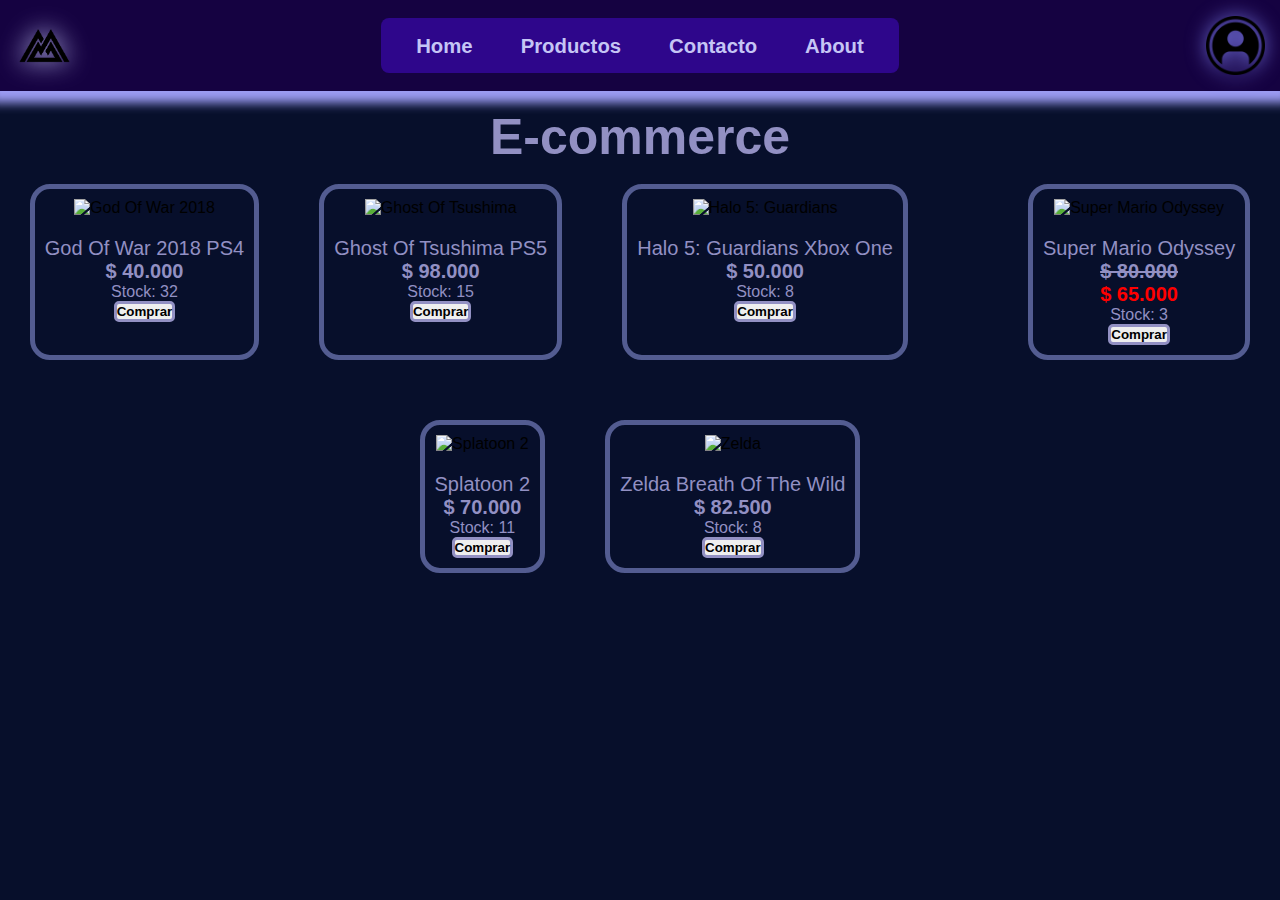
==== index.html @ eea20301 "bases del proyecto" ====
<!DOCTYPE html>
<html lang="en">
<head>
    <meta charset="UTF-8">
    <meta name="viewport" content="width=device-width, initial-scale=1.0">
    <title>Tecnoweb</title>
    <link href="demo.css" rel="stylesheet">
</head>
<body>
    <header class="header">
        <div class="container_logo">
            <img id="logo" src="logo.png" alt="logo">
        </div>
        <input type="checkbox" id="nav-toggle">
        <label for="nav-toggle" class="nav-toggle-label">
            <span></span>
            <span></span>
            <span></span>
        </label>
        <nav class="header-nav">
            <ul class="header-ul">
                <li class="list-item"><a class="link" href="#">Home</a></li>
                <li class="list-item"><a class="link" href="#">Productos</a></li>
                <li class="list-item"><a class="link" href="#">Contacto</a></li>
                <li class="list-item"><a class="link" href="#">About</a></li>
            </ul>
        </nav>
        <div class="container-account">
            <a class="login" href="demoinses.html"><img id="img-sesion" src="acceso.png" alt="account"></a>
        </div>
    </header>
    <br>
    <br>
    <br>
    <br>
    <br>
    <br>
    <h1 id="title">E-commerce</h1>
    <br>
    <div class="container">

        <div class="prod-gow">
            <img id="img-gow" src="https://uvejuegos.com/img/caratulas/54416/portada21146.jpeg" alt="God Of War 2018">
            <div class="textos">
                <p style="text-align: center; font-size: 20px;">God Of War 2018 PS4</p>
                <p style="text-align: center;font-weight: bold;font-size: 20px;">$ 40.000</p>
                <p style="text-align: center;">Stock: 32</p>
                    <a href="">
                    <button class="buttons" >Comprar</button> 
                    </a>    
            </div>
                
        </div>

        <div class="prod-got">
            <img id="img-got" src="https://www.gamers-shop.dk/images/game_img/Ghost_of_Tsushima_ps5_dc.jpg" alt="Ghost Of Tsushima">
            <div class="textos">
                <p style="text-align: center; font-size: 20px;">Ghost Of Tsushima PS5</p>
                <p style="text-align: center;font-weight: bold;font-size: 20px;">$ 98.000</p>
                <p style="text-align: center;">Stock: 15</p>
                    <a href="">
                    <button class="buttons" >Comprar</button> 
                    </a>  
            </div>
                
        </div>

        <div class="prod-halo">
            <img id="img-halo" src="https://i0.wp.com/www.pcmrace.com/wp-content/uploads/2018/09/aFF50Pj.jpg?ssl=1" alt="Halo 5: Guardians">
            <div class="textos">
                <p style="text-align: center; font-size: 20px;">Halo 5: Guardians Xbox One</p>
                <p style="text-align: center;font-weight: bold;font-size: 20px;">$ 50.000</p>
                <p style="text-align: center;">Stock: 8</p>
                    <a href="">
                    <button class="buttons" >Comprar</button> 
                    </a>  
            </div>
    
        </div>
<br>
        <div class="prod-mario">
            <img id="img-mario" src="https://i.pinimg.com/736x/c2/10/ae/c210ae920cc7061409748717ab7c5f0e.jpg" alt="Super Mario Odyssey">
            <div class="textos">
                <p style="text-align: center; font-size: 20px;">Super Mario Odyssey</p>
                <p style="text-align: center;font-weight: bold;font-size: 20px;"><s>$ 80.000</s></p>
                <p style="text-align: center;font-weight: bold;font-size: 20px;color:red ">$ 65.000</p>
                <p style="text-align: center;">Stock: 3</p>
                    <a href="">
                    <button class="buttons" >Comprar</button> 
                    </a>  
            </div>
                
        </div>

        <div class="prod-splatoon">
            <img id="img-splatoon" src="https://uvejuegos.com/img/caratulas/58429/splatoon-2-eur.jpg" alt="Splatoon 2">
            <div class="textos">
                <p style="text-align: center; font-size: 20px;">Splatoon 2</p>
                <p style="text-align: center;font-weight: bold;font-size: 20px;">$ 70.000</p>
                <p style="text-align: center;">Stock: 11</p>
                    <a href="">
                    <button class="buttons" >Comprar</button> 
                    </a>  
            </div>
    
        </div>

        <div class="prod-zelda">
            <img id="img-zelda" src="https://juegosdigitalesguatemala.com/files/images/productos/1644881648-1637878298-the-legend-of-zelda-breath-of-the-wild.jpg" alt="Zelda">
            <div class="textos">
                <p style="text-align: center; font-size: 20px;">Zelda Breath Of The Wild</p>
                <p style="text-align: center;font-weight: bold;font-size: 20px;">$ 82.500</p>
                <p style="text-align: center;">Stock: 8</p>
                    <a href="">
                    <button class="buttons" >Comprar</button> 
                    </a>  
            </div>
    
        </div>
    </div>
</body>
</html>
---- demo.css ----
* {
  margin: 0;
  padding: 0;
  box-sizing: border-box;
  font-family: sans-serif;
}

.container_logo {
  background-color: #150241;
  display: flex;
  justify-content: center;
  align-items: center;
}

#logo {
  width: 3.7rem;
  filter: drop-shadow(0px 0px 13px #c5c5f5);
}

.nav-toggle-label {
  display: flex;
  flex-direction: column;
  justify-content: center;
}

.nav-toggle-label>span {
  width: 3rem;
  margin: 3px;
  border: 4.3px solid #cfc7ff;
  box-shadow: 0px 0px 5px 0.5px #c5c5f5;
  border-radius: 20px;
}

.header {
  position: fixed;
  top: 0;
  left: 0;
  width: 100%;
  padding: 1rem 0.95rem;
  display: flex;
  justify-content: space-between;
  align-items: center;
  background-color: #150241;
  box-shadow: 0px 2px 10px 10px #9c9cf3;
}

#nav-toggle,
.container-account {
  display: none;
}

#nav-toggle:checked~.header-nav {
  display: flex;
}

.header-nav {
  display: none;
  position: absolute;
  top: 4.6rem;
  right: 0;
  z-index: 10;
  background-color: #2e068b;
  width: 10rem;
  border-radius: 0.5rem;
}

.header-ul {
  list-style: none;
  padding: 0.7rem 1.5rem;
  width: 100%;
}

.link {
  text-decoration: none;
  color: #c5c5f5;
  font-weight: 700;
  line-height: 2rem;
}

.link:hover {
  text-decoration: underline;
  text-shadow: 0px 0px 7px #b5b5f8;
}

.login {
  text-decoration: none;
  display: flex;
  justify-content: center;
  align-items: center;
}


@media(min-width:768px) {
  .nav-toggle-label {
      display: none;
  }

  .header-nav {
      position: static;
      left: 0;
      top: 0;
      display: flex;
      width: auto;
  }

  .header-ul {
      display: flex;
      flex-direction: row;
      padding: 0.7rem;
  }

  .list-item {
      margin: 0 1.5rem;
      font-size: 1.27rem;
  }

  .container-account {
      display: flex;
  }

  #img-sesion {
      width: 3.7rem;
      filter: drop-shadow(0px 0px 10px #7e7eee);
  }
}



#title{
    text-align: center;
    font-size: 50px;
    color: #9290c3;
    
  }
  
  body{
    background-color: #070f2b;
  }
  
  
  .container{
    display: flex;
    justify-content: center;
    flex-wrap: wrap;
    gap: 60px;
    text-align: center;
  
  }
  
  .prod-gow{
    border: solid 5px;
    border-radius: 20px;
    border-color:   #535C91;
  
  }
  
  .prod-got{
    border: solid 5px;
    border-radius: 20px;
    border-color:   #535C91;
  
  }
  
  .prod-halo{
    border: solid 5px;
    border-radius: 20px;
    border-color:   #535C91;
  
  }
  
  .prod-mario{
    border: solid 5px;
    border-radius: 20px;
    border-color:   #535C91;
  
  }
  
  .prod-splatoon{
    border: solid 5px;
    border-radius: 20px;
    border-color:   #535C91;
  
  }
  
  .prod-zelda{
    border: solid 5px;
    border-radius: 20px;
    border-color:   #535C91;
  
  }
  
  #img-gow{
  height: 290px;
  width: 230px;
  padding: 10px;
  
  }
  
  #img-got{
    height: 290px;
    width: 230px;
    padding: 10px 
  }
  
  #img-halo{
    height: 290px;
    width: 230px;
    padding: 10px 
  }
  
  #img-mario{
    height: 290px;
    width: 200px;
    padding: 10px 
  }
  
  #img-splatoon{
    height: 290px;
    width: 200px;
    padding: 10px 
  }
  
  #img-zelda{
    height: 290px;
    width: 220px;
    padding: 10px 
  }
  
  .textos{
    color: #9290c3;
    padding:10px ;
  }
  
  .buttons{
    border: 3px solid #9290c3;
    border-radius: 5px;
    font-weight: bold; 
  }

/*Pseudo clases*/
.prod-got:hover,
.prod-gow:hover,
.prod-halo:hover,
.prod-mario:hover,
.prod-splatoon:hover,
.prod-zelda:hover{
  background-color: #1b1a55;
  transform: scale(1.1);
}
.buttons:active{
  background-color: #070f2b;
  color: white;
  border-color:#439093;
  transform: scale(1.12)
}
#img-sesion:active{
  filter: drop-shadow(0px 0px 10px white)
}
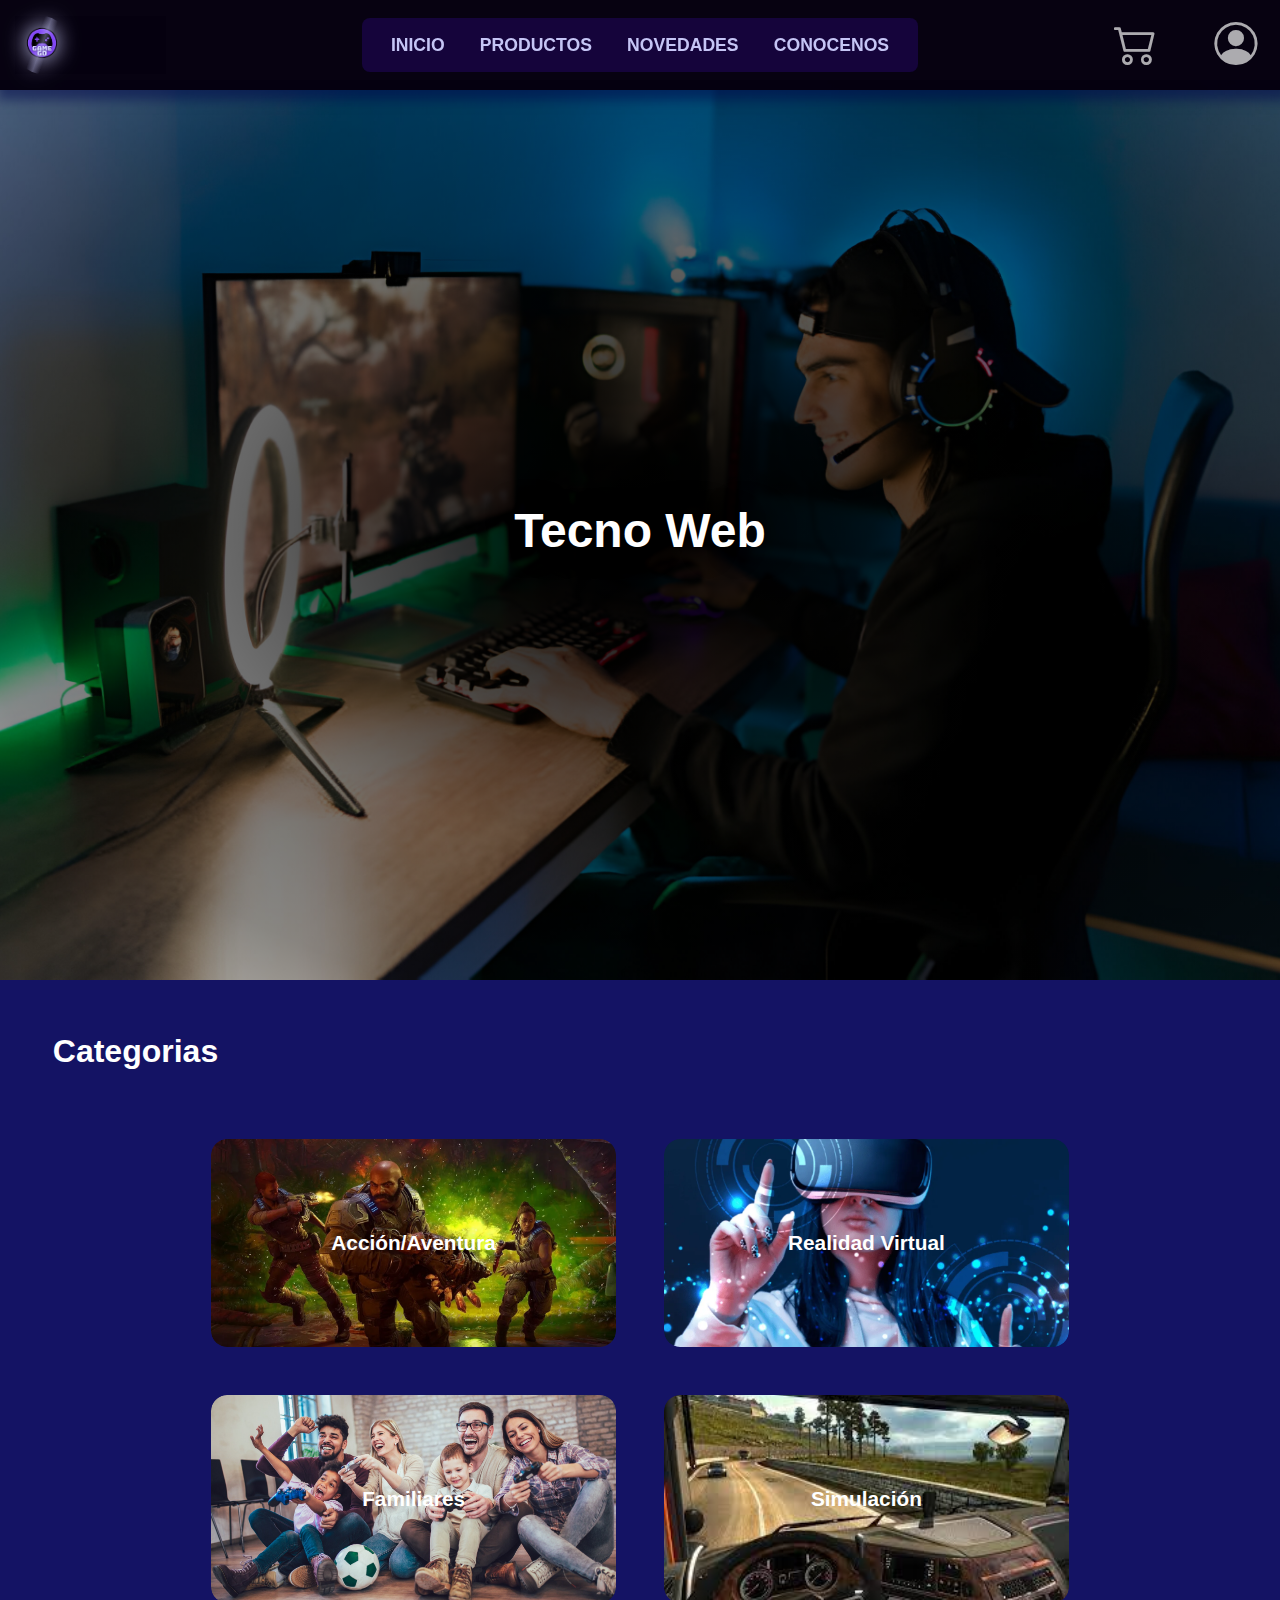
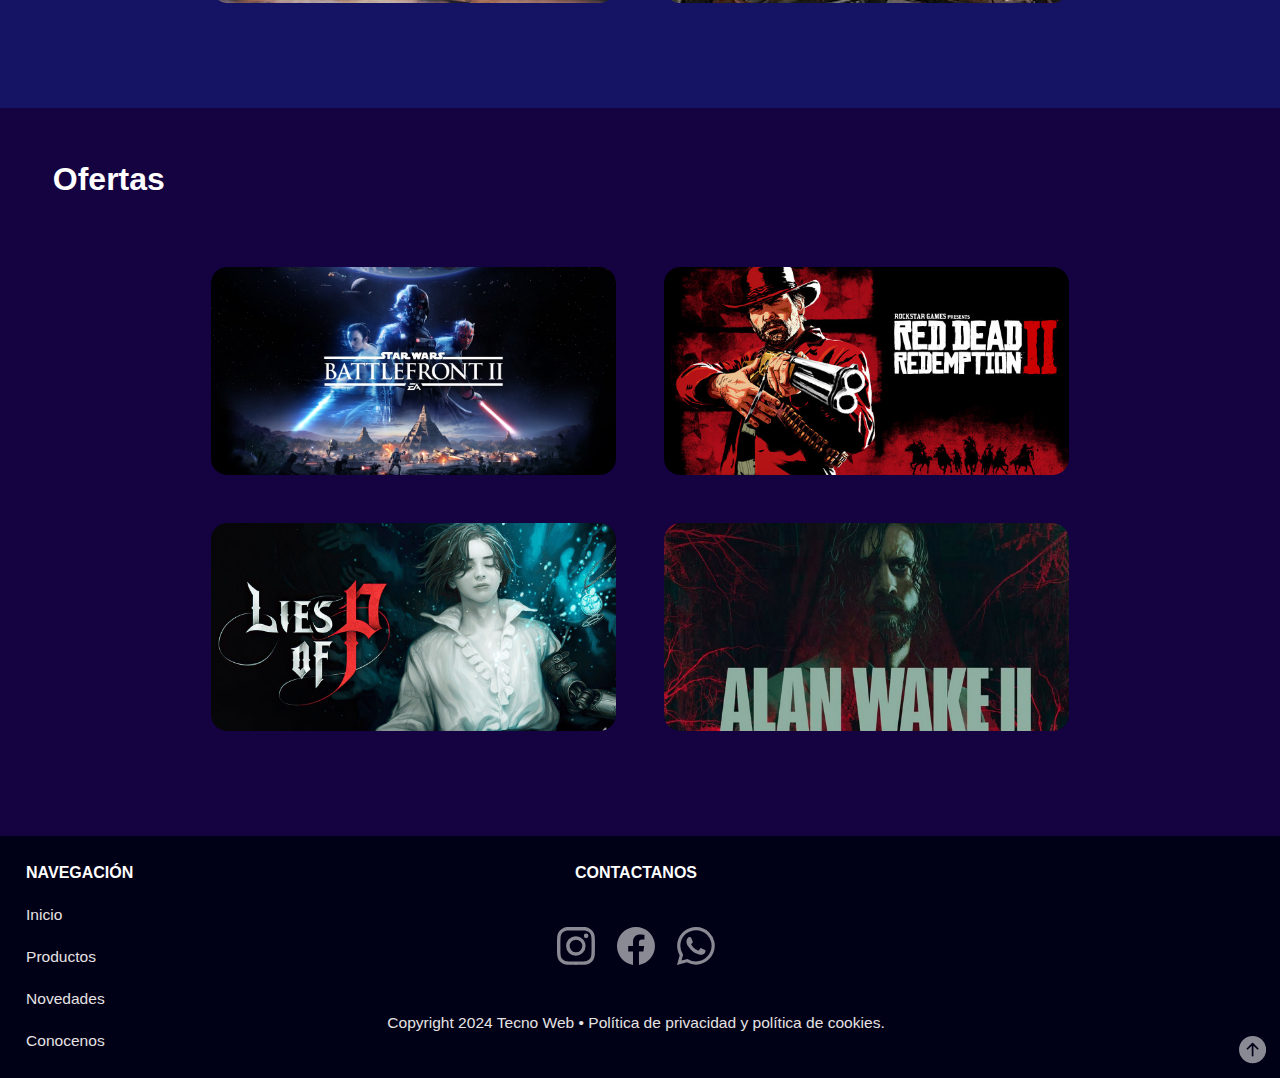
==== commit 18188277: "Nav modificada - Footer - Y Home" ====
--- a/index.html
+++ b/index.html
@@ -1,122 +1,125 @@
 <!DOCTYPE html>
-<html lang="en">
-<head>
-    <meta charset="UTF-8">
-    <meta name="viewport" content="width=device-width, initial-scale=1.0">
-    <title>Tecnoweb</title>
-    <link href="demo.css" rel="stylesheet">
-</head>
-<body>
-    <header class="header">
-        <div class="container_logo">
-            <img id="logo" src="logo.png" alt="logo">
-        </div>
-        <input type="checkbox" id="nav-toggle">
-        <label for="nav-toggle" class="nav-toggle-label">
-            <span></span>
-            <span></span>
-            <span></span>
-        </label>
-        <nav class="header-nav">
-            <ul class="header-ul">
-                <li class="list-item"><a class="link" href="#">Home</a></li>
-                <li class="list-item"><a class="link" href="#">Productos</a></li>
-                <li class="list-item"><a class="link" href="#">Contacto</a></li>
-                <li class="list-item"><a class="link" href="#">About</a></li>
-            </ul>
-        </nav>
-        <div class="container-account">
-            <a class="login" href="demoinses.html"><img id="img-sesion" src="acceso.png" alt="account"></a>
-        </div>
-    </header>
-    <br>
-    <br>
-    <br>
-    <br>
-    <br>
-    <br>
-    <h1 id="title">E-commerce</h1>
-    <br>
-    <div class="container">
-
-        <div class="prod-gow">
-            <img id="img-gow" src="https://uvejuegos.com/img/caratulas/54416/portada21146.jpeg" alt="God Of War 2018">
-            <div class="textos">
-                <p style="text-align: center; font-size: 20px;">God Of War 2018 PS4</p>
-                <p style="text-align: center;font-weight: bold;font-size: 20px;">$ 40.000</p>
-                <p style="text-align: center;">Stock: 32</p>
-                    <a href="">
-                    <button class="buttons" >Comprar</button> 
-                    </a>    
+<html lang="es">
+    <head>
+        <meta charset="UTF-8">
+        <meta name="viewport" content="width=device-width, initial-scale=1.0">
+        <title>TecnoWeb</title>
+        <link rel="shortcut icon" href="./Imagenes/logoweb.png" type="image/x-icon">
+        <link rel="stylesheet" href="index.css">
+        <link rel="stylesheet" href="https://cdn.jsdelivr.net/npm/bootstrap-icons@1.11.3/font/bootstrap-icons.min.css">
+    </head>
+    <body id="init">
+        <header class="header">
+            <div class="container_logo">
+                <a href="index.html"><img id="logo" src="./Imagenes/logoweb.png" alt="logo"></a>
             </div>
-                
-        </div>
-
-        <div class="prod-got">
-            <img id="img-got" src="https://www.gamers-shop.dk/images/game_img/Ghost_of_Tsushima_ps5_dc.jpg" alt="Ghost Of Tsushima">
-            <div class="textos">
-                <p style="text-align: center; font-size: 20px;">Ghost Of Tsushima PS5</p>
-                <p style="text-align: center;font-weight: bold;font-size: 20px;">$ 98.000</p>
-                <p style="text-align: center;">Stock: 15</p>
-                    <a href="">
-                    <button class="buttons" >Comprar</button> 
-                    </a>  
+            <input type="checkbox" id="nav-toggle" title="opciones">
+            <label for="nav-toggle" class="nav-toggle-label">
+                <span></span>
+                <span></span>
+                <span></span>
+            </label>
+            <nav class="header-nav">
+                <ul class="header-ul">
+                    <li class="list-item"><a class="link" href="index.html">INICIO</a></li>
+                    <li class="list-item"><a class="link" href="productos.html">PRODUCTOS</a></li>
+                    <li class="list-item"><a class="link" href="#">NOVEDADES</a></li>
+                    <li class="list-item"><a class="link" href="conocenos.html">CONOCENOS</a></li>
+                </ul>
+            </nav>
+            <div class="container-account">
+                <a class="cart-nav" href="carrito.html"><i class="bi bi-cart2" id="cart"></i></a>
+                <a class="login" href="demoinses.html"><i class="bi bi-person-circle" id="sesion"></i></a>
             </div>
-                
-        </div>
-
-        <div class="prod-halo">
-            <img id="img-halo" src="https://i0.wp.com/www.pcmrace.com/wp-content/uploads/2018/09/aFF50Pj.jpg?ssl=1" alt="Halo 5: Guardians">
-            <div class="textos">
-                <p style="text-align: center; font-size: 20px;">Halo 5: Guardians Xbox One</p>
-                <p style="text-align: center;font-weight: bold;font-size: 20px;">$ 50.000</p>
-                <p style="text-align: center;">Stock: 8</p>
-                    <a href="">
-                    <button class="buttons" >Comprar</button> 
-                    </a>  
+        </header>
+        <main class="main">
+            <section class="main__container-title-img">
+                <div class="main__container-title">
+                    <h1 class="main__title">Tecno Web</h1>
+                </div>
+                <div class="main__container-img"></div>
+            </section>
+            <section class="main__container1">
+                <div class="main__categories">
+                    <h2 class="main__categories-title">Categorias</h2>
+                </div>
+                <div class="main__container-categories">
+                    <div class="main__category">
+                        <h2 class="main__category-title">Acción/Aventura</h2>
+                        <img class="main__category-img" src="./Imagenes/image2.webp" alt="image2.jpg">
+                    </div>
+                    <div class="main__category">
+                        <h2 class="main__category-title">Realidad Virtual</h2>
+                        <img class="main__category-img" src="./Imagenes/image3.webp" alt="image3.jpg">
+                    </div>
+                    <div class="main__category">
+                        <h2 class="main__category-title">Familiares</h2>
+                        <img class="main__category-img" src="./Imagenes/image4.jpeg" alt="image4.jpg">
+                    </div>
+                    <div class="main__category">
+                        <h2 class="main__category-title">Simulación</h2>
+                        <img class="main__category-img" src="./Imagenes/image5.jpg" alt="image5.jpg">
+                    </div>
+                </div>
+            </section>
+            <section class="main__container2">
+                <div class="main__oferts">
+                    <h2 class="main__oferts-title">Ofertas</h2>
+                </div>
+                <div class="main__container-oferts">
+                    <div class="main__ofert">
+                        <img class="main__ofert-img" src="./Imagenes/image6.jpg" alt="image6.jpg">
+                    </div>
+                    <div class="main__ofert">
+                        <img class="main__ofert-img" src="./Imagenes/image7.jpg" alt="image7.jpg">
+                    </div>
+                    <div class="main__ofert">
+                        <img class="main__ofert-img" src="./Imagenes/image8.jpg" alt="image8.jpg">
+                    </div>
+                    <div class="main__ofert">
+                        <img class="main__ofert-img" src="./Imagenes/image9.jpg" alt="image9.jpg">
+                    </div>
+                </div>
+            </section>
+        </main>
+        <footer class="footer">
+            <div class="footer-nav">
+                <h2 class="footer-title">NAVEGACIÓN</h2>
+                <ul class="footer-nav-list">
+                    <li class="footer-item"><a class="footer-item-link" href="index.html">Inicio</a></li>
+                    <li class="footer-item"><a class="footer-item-link" href="productos.html">Productos</a></li>
+                    <li class="footer-item"><a class="footer-item-link" href="#">Novedades</a></li>
+                    <li class="footer-item"><a class="footer-item-link" href="conocenos.html">Conocenos</a></li>
+                </ul>
             </div>
-    
-        </div>
-<br>
-        <div class="prod-mario">
-            <img id="img-mario" src="https://i.pinimg.com/736x/c2/10/ae/c210ae920cc7061409748717ab7c5f0e.jpg" alt="Super Mario Odyssey">
-            <div class="textos">
-                <p style="text-align: center; font-size: 20px;">Super Mario Odyssey</p>
-                <p style="text-align: center;font-weight: bold;font-size: 20px;"><s>$ 80.000</s></p>
-                <p style="text-align: center;font-weight: bold;font-size: 20px;color:red ">$ 65.000</p>
-                <p style="text-align: center;">Stock: 3</p>
-                    <a href="">
-                    <button class="buttons" >Comprar</button> 
-                    </a>  
+            <div class="footer__contac">
+                <h2 class="footer__contac-title">CONTACTANOS</h2>
+                <div class="footer__container-social">
+                    <a href="#" class="footer__link-social">
+                        <svg xmlns="http://www.w3.org/2000/svg" fill="currentColor" class="footer__social-instagram bi bi-instagram" viewBox="0 0 16 16">
+                            <path class="footer__instagram" d="M8 0C5.829 0 5.556.01 4.703.048 3.85.088 3.269.222 2.76.42a3.917 3.917 0 0 0-1.417.923A3.927 3.927 0 0 0 .42 2.76C.222 3.268.087 3.85.048 4.7.01 5.555 0 5.827 0 8.001c0 2.172.01 2.444.048 3.297.04.852.174 1.433.372 1.942.205.526.478.972.923 1.417.444.445.89.719 1.416.923.51.198 1.09.333 1.942.372C5.555 15.99 5.827 16 8 16s2.444-.01 3.298-.048c.851-.04 1.434-.174 1.943-.372a3.916 3.916 0 0 0 1.416-.923c.445-.445.718-.891.923-1.417.197-.509.332-1.09.372-1.942C15.99 10.445 16 10.173 16 8s-.01-2.445-.048-3.299c-.04-.851-.175-1.433-.372-1.941a3.926 3.926 0 0 0-.923-1.417A3.911 3.911 0 0 0 13.24.42c-.51-.198-1.092-.333-1.943-.372C10.443.01 10.172 0 7.998 0h.003zm-.717 1.442h.718c2.136 0 2.389.007 3.232.046.78.035 1.204.166 1.486.275.373.145.64.319.92.599.28.28.453.546.598.92.11.281.24.705.275 1.485.039.843.047 1.096.047 3.231s-.008 2.389-.047 3.232c-.035.78-.166 1.203-.275 1.485a2.47 2.47 0 0 1-.599.919c-.28.28-.546.453-.92.598-.28.11-.704.24-1.485.276-.843.038-1.096.047-3.232.047s-2.39-.009-3.233-.047c-.78-.036-1.203-.166-1.485-.276a2.478 2.478 0 0 1-.92-.598 2.48 2.48 0 0 1-.6-.92c-.109-.281-.24-.705-.275-1.485-.038-.843-.046-1.096-.046-3.233 0-2.136.008-2.388.046-3.231.036-.78.166-1.204.276-1.486.145-.373.319-.64.599-.92.28-.28.546-.453.92-.598.282-.11.705-.24 1.485-.276.738-.034 1.024-.044 2.515-.045v.002zm4.988 1.328a.96.96 0 1 0 0 1.92.96.96 0 0 0 0-1.92zm-4.27 1.122a4.109 4.109 0 1 0 0 8.217 4.109 4.109 0 0 0 0-8.217zm0 1.441a2.667 2.667 0 1 1 0 5.334 2.667 2.667 0 0 1 0-5.334z"></path>
+                        </svg>
+                    </a>
+                    <a href="#" class="footer__link-social">
+                        <svg xmlns="http://www.w3.org/2000/svg" fill="currentColor" class="footer__social-facebook bi bi-facebook" viewBox="0 0 16 16">
+                            <path class="footer__facebook" d="M16 8.049c0-4.446-3.582-8.05-8-8.05C3.58 0-.002 3.603-.002 8.05c0 4.017 2.926 7.347 6.75 7.951v-5.625h-2.03V8.05H6.75V6.275c0-2.017 1.195-3.131 3.022-3.131.876 0 1.791.157 1.791.157v1.98h-1.009c-.993 0-1.303.621-1.303 1.258v1.51h2.218l-.354 2.326H9.25V16c3.824-.604 6.75-3.934 6.75-7.951z"></path>
+                        </svg>
+                    </a>
+                    <a href="#" class="footer__link-social">
+                        <svg xmlns="http://www.w3.org/2000/svg" fill="currentColor" class="footer__social-whatsapp bi bi-whatsapp" viewBox="0 0 16 16">
+                            <path class="footer__whatsapp" d="M13.601 2.326A7.854 7.854 0 0 0 7.994 0C3.627 0 .068 3.558.064 7.926c0 1.399.366 2.76 1.057 3.965L0 16l4.204-1.102a7.933 7.933 0 0 0 3.79.965h.004c4.368 0 7.926-3.558 7.93-7.93A7.898 7.898 0 0 0 13.6 2.326zM7.994 14.521a6.573 6.573 0 0 1-3.356-.92l-.24-.144-2.494.654.666-2.433-.156-.251a6.56 6.56 0 0 1-1.007-3.505c0-3.626 2.957-6.584 6.591-6.584a6.56 6.56 0 0 1 4.66 1.931 6.557 6.557 0 0 1 1.928 4.66c-.004 3.639-2.961 6.592-6.592 6.592zm3.615-4.934c-.197-.099-1.17-.578-1.353-.646-.182-.065-.315-.099-.445.099-.133.197-.513.646-.627.775-.114.133-.232.148-.43.05-.197-.1-.836-.308-1.592-.985-.59-.525-.985-1.175-1.103-1.372-.114-.198-.011-.304.088-.403.087-.088.197-.232.296-.346.1-.114.133-.198.198-.33.065-.134.034-.248-.015-.347-.05-.099-.445-1.076-.612-1.47-.16-.389-.323-.335-.445-.34-.114-.007-.247-.007-.38-.007a.729.729 0 0 0-.529.247c-.182.198-.691.677-.691 1.654 0 .977.71 1.916.81 2.049.098.133 1.394 2.132 3.383 2.992.47.205.84.326 1.129.418.475.152.904.129 1.246.08.38-.058 1.171-.48 1.338-.943.164-.464.164-.86.114-.943-.049-.084-.182-.133-.38-.232z"></path>
+                        </svg>
+                    </a>
+                </div>
+                <span class="footer__copyright">Copyright 2024 Tecno Web • Política de privacidad y política de cookies.</span>
             </div>
-                
-        </div>
-
-        <div class="prod-splatoon">
-            <img id="img-splatoon" src="https://uvejuegos.com/img/caratulas/58429/splatoon-2-eur.jpg" alt="Splatoon 2">
-            <div class="textos">
-                <p style="text-align: center; font-size: 20px;">Splatoon 2</p>
-                <p style="text-align: center;font-weight: bold;font-size: 20px;">$ 70.000</p>
-                <p style="text-align: center;">Stock: 11</p>
-                    <a href="">
-                    <button class="buttons" >Comprar</button> 
-                    </a>  
+            <div class="footer__container-button">
+                <a class="footer__button" href="#init">
+                    <svg xmlns="http://www.w3.org/2000/svg" fill="currentColor" class="footer__button-icon bi bi-arrow-up-circle-fill" viewBox="0 0 16 16">
+                        <path class="footer__icon-arrow" d="M16 8A8 8 0 1 0 0 8a8 8 0 0 0 16 0zm-7.5 3.5a.5.5 0 0 1-1 0V5.707L5.354 7.854a.5.5 0 1 1-.708-.708l3-3a.5.5 0 0 1 .708 0l3 3a.5.5 0 0 1-.708.708L8.5 5.707V11.5z"></path>
+                    </svg>
+                </a>
             </div>
-    
-        </div>
-
-        <div class="prod-zelda">
-            <img id="img-zelda" src="https://juegosdigitalesguatemala.com/files/images/productos/1644881648-1637878298-the-legend-of-zelda-breath-of-the-wild.jpg" alt="Zelda">
-            <div class="textos">
-                <p style="text-align: center; font-size: 20px;">Zelda Breath Of The Wild</p>
-                <p style="text-align: center;font-weight: bold;font-size: 20px;">$ 82.500</p>
-                <p style="text-align: center;">Stock: 8</p>
-                    <a href="">
-                    <button class="buttons" >Comprar</button> 
-                    </a>  
-            </div>
-    
-        </div>
-    </div>
-</body>
+        </footer>
+    </body>
 </html>--- a/index.css
+++ b/index.css
@@ -0,0 +1,489 @@
+* {
+    margin: 0;
+    padding: 0;
+    box-sizing: border-box;
+    font-family: sans-serif;
+    scroll-behavior: smooth;
+}
+
+.header {
+    position: fixed;
+    top: 0;
+    left: 0;
+    width: 100%;
+    z-index: 10;
+    padding: 1rem 0.95rem;
+    display: flex;
+    justify-content: space-between;
+    align-items: center;
+    background-color: #05000ffd;
+    box-shadow: 3px 5px 10px 5px #00084b80;
+}
+
+.container_logo {
+    background-color: #05000F;
+    display: flex;
+    justify-content: center;
+    align-items: center;
+}
+
+.container_logo a {
+    position: relative;
+    text-decoration: none;
+    overflow: hidden;
+    border-radius: 50%;
+    filter: drop-shadow(0px 0px 11px #c9c9f5);
+}
+
+#logo {
+    border-radius: 50%;
+    width: 3.377rem;
+}
+
+@keyframes gradient-animation {
+    0% {
+        transform: translateX(-100%);
+    }
+
+    100% {
+        transform: translateX(100%);
+    }
+}
+
+.container_logo a::after {
+    content: "";
+    position: absolute;
+    top: 0;
+    left: 0;
+    height: 100%;
+    width: 100%;
+    background: linear-gradient(110deg, #ff030300 0%, #e3e3e300 40%, #c5c5f55d 50%, #e3e3e300 60%, #e3e3e300 100%);
+    animation: gradient-animation 5.3s ease-in-out infinite;
+}
+
+.nav-toggle-label {
+    display: flex;
+    flex-direction: column;
+    justify-content: center;
+}
+
+.nav-toggle-label>span {
+    width: 3rem;
+    margin: 3px;
+    border: 4.3px solid #cfc7ff;
+    box-shadow: 0px 0px 5px 0.5px #c5c5f5;
+    border-radius: 20px;
+}
+
+#nav-toggle,
+.container-account {
+    display: none;
+}
+
+#nav-toggle:checked~.header-nav {
+    display: flex;
+}
+
+.header-nav {
+    display: none;
+    position: absolute;
+    top: 4.6rem;
+    right: 0;
+    z-index: 10;
+    background-color: #180441e3;
+    width: 10rem;
+    border-radius: 0.5rem;
+}
+
+.header-ul {
+    list-style: none;
+    padding: 0.7rem 1.5rem;
+    width: 100%;
+}
+
+.link {
+    text-decoration: none;
+    color: #c5c5f5;
+    font-weight: 700;
+    line-height: 2rem;
+}
+
+.link:hover {
+    text-decoration: underline;
+    text-shadow: 0px 0px 7px #b5b5f8;
+}
+
+.login {
+    text-decoration: none;
+    display: flex;
+    justify-content: center;
+    align-items: center;
+}
+
+/*Main*/
+.main {
+    padding-top: 5rem;
+}
+
+.main__img {
+    max-width: 100%;
+    object-fit: cover;
+    object-position: center;
+}
+
+.main__container-title-img {
+    position: relative;
+    display: flex;
+    justify-content: center;
+    align-items: center;
+}
+
+.main__container-title {
+    position: absolute;
+    width: 100%;
+}
+
+.main__title {
+    font-size: 2.377rem;
+    text-align: center;
+    color: #ffffff;
+    text-shadow: 0px 0px 30px #000000;
+}
+
+.main__container-img {
+    width: 100%;
+    height: 100vh;
+    background: radial-gradient(#000000 0%, #000000c2 25%, #0000008e 50%, #00000077 75%, #0000003a 100%), url("./Imagenes/image1.png");
+    background-position: center;
+    background-size: cover;
+}
+
+.main__oferts,
+.main__categories {
+    width: 100%;
+    display: flex;
+    justify-content: center;
+    align-items: center;
+}
+
+.main__oferts-title,
+.main__categories-title {
+    text-align: center;
+    color: #FFFFFF;
+}
+
+.main__container1 {
+    background-color: #141364;
+    display: flex;
+    flex-direction: column;
+    justify-content: center;
+    align-items: center;
+    padding: 1rem;
+    gap: 1rem;
+}
+
+.main__container2 {
+    background-color: #150241;
+    display: flex;
+    flex-direction: column;
+    justify-content: center;
+    align-items: center;
+    padding: 1rem;
+    gap: 1rem;
+}
+
+.main__container-oferts,
+.main__container-categories {
+    display: flex;
+    flex-direction: column;
+    width: 100%;
+    gap: 1rem;
+}
+
+.main__ofert,
+.main__category {
+    display: flex;
+    justify-content: center;
+    align-items: center;
+    position: relative;
+    width: 100%;
+    height: 11rem;
+    max-width: 50rem;
+    border-radius: 1rem;
+    overflow: hidden;
+}
+
+.main__category-title {
+    color: #FFFFFF;
+    font-size: 1.3rem;
+    text-align: center;
+    position: absolute;
+}
+
+.main__ofert-img,
+.main__category-img {
+    width: 100%;
+    max-width: 100%;
+    height: 100%;
+    object-fit: cover;
+    object-position: center;
+    border-radius: 1rem;
+}
+
+/*Footer*/
+.footer {
+    display: flex;
+    flex-direction: column;
+    justify-content: center;
+    align-self: center;
+    background-color: #000017;
+    color: #FFFFFF;
+    padding: 0.377rem;
+}
+
+.footer__copyright {
+    color: #e6e3e3;
+    text-align: center;
+    font-size: 0.85rem;
+    margin: 1rem;
+}
+
+.footer__container-social {
+    display: flex;
+    justify-content: center;
+    align-items: center;
+    width: 100%;
+}
+
+.footer__link-social {
+    text-decoration: none;
+    width: max-content;
+    margin: 0.75rem 0.7rem;
+    display: flex;
+    justify-content: center;
+    align-items: center;
+}
+
+.footer__social-facebook,
+.footer__social-instagram,
+.footer__social-whatsapp {
+    width: 1.777rem;
+    color: #ffffff8a;
+}
+
+.footer__social-facebook:hover,
+.footer__social-instagram:hover,
+.footer__social-whatsapp:hover {
+    transform: scale(1.2);
+    transition: all 1s ease-in-out 0.1s;
+    color: #ffffff;
+}
+
+.footer__button {
+    border: 0;
+    background-color: #000017;
+    width: 1.7rem;
+    text-decoration: none;
+}
+
+.footer__button-icon {
+    width: 100%;
+    color: #ffffff8a;
+}
+
+.footer__container-button {
+    margin: 0 0.5rem 0.3rem 0;
+    display: flex;
+    justify-content: flex-end;
+    align-items: center;
+}
+
+.footer__contac,
+.footer-nav {
+    padding: 0.625rem 1.25rem 0.625rem;
+    display: flex;
+    flex-direction: column;
+}
+
+.footer__contac-title,
+.footer-title {
+    font-size: 0.875rem;
+    font-weight: bold;
+    margin: 0.75rem 0;
+}
+
+.footer-nav-list {
+    list-style: none;
+    width: 100%;
+    display: flex;
+    flex-wrap: wrap;
+}
+
+.footer-item {
+    margin: 0.75rem 0;
+    width: 50%;
+}
+
+.footer-item-link {
+    font-size: 0.875rem;
+    text-decoration: none;
+    color: #e6e3e3;
+}
+
+@media(min-width:768px) {
+
+    .header-nav {
+        position: static;
+        left: 0;
+        top: 0;
+        display: flex;
+        width: auto;
+        margin: 0 1.7rem;
+    }
+
+    .header-ul {
+        display: flex;
+        flex-direction: row;
+        padding: 0.7rem;
+    }
+
+    .nav-toggle-label {
+        display: none;
+    }
+
+    .list-item {
+        margin: 0 0.5rem;
+        font-size: 1rem;
+    }
+
+    .container-account {
+        display: flex;
+        justify-content: space-between;
+        width: 9.3987rem;
+    }
+
+    .container_logo {
+        justify-content: start;
+        width: 9.3987rem;
+    }
+
+    .login {
+        width: 3.7rem;
+    }
+
+    .cart-nav {
+        text-decoration: none;
+        width: 3.7rem;
+    }
+
+    #cart,
+    #sesion {
+        font-size: 2.7rem;
+        color: #FFFFFFAB;
+    }
+
+    #img-sesion {
+        width: 3.7rem;
+        filter: drop-shadow(0px 0px 10px #7e7eee);
+    }
+
+    .main__container1,
+    .main__container2 {
+        padding: 3rem;
+    }
+
+    .main__container-oferts,
+    .main__container-categories {
+        padding: 2.3rem 0rem;
+        flex-flow: row wrap;
+        justify-content: center;
+        gap: 3rem;
+    }
+
+    .main__ofert,
+    .main__category {
+        width: 40%;
+        max-width: 25.3rem;
+    }
+
+    .main__oferts,
+    .main__categories {
+        justify-content: start;
+    }
+
+    .main__categories-title,
+    .main__oferts-title {
+        font-size: 2rem;
+    }
+
+    .main__title {
+        font-size: 3rem;
+    }
+
+    .footer__contac-title,
+    .footer-title {
+        font-size: 1rem;
+    }
+
+    .footer__social-facebook,
+    .footer__social-instagram,
+    .footer__social-whatsapp {
+        width: 2.373rem;
+    }
+
+    .footer__copyright,
+    .footer-item-link {
+        font-size: 0.973rem;
+    }
+}
+
+@media(min-width: 1000px) {
+
+    .main__ofert,
+    .main__category {
+        height: 13rem;
+    }
+
+    .main__container1,
+    .main__container2 {
+        padding: 3.3rem;
+    }
+
+    .main__container-oferts,
+    .main__container-categories {
+        padding: 3.3rem;
+    }
+
+    .footer {
+        flex-direction: row;
+        justify-content: space-between;
+    }
+
+    .footer-nav-list {
+        flex-direction: column;
+    }
+
+    .footer__contac {
+        align-items: center;
+    }
+
+    .footer__container-social {
+        margin: 1.3rem 0;
+    }
+
+    .footer__container-button {
+        width: 9.2044rem;
+        align-items: end;
+    }
+}
+
+@media(min-width: 1024px) {
+    .header-nav {
+        margin: 0;
+    }
+
+    .list-item {
+        font-size: 1.1rem;
+        margin: 0 1.1rem;
+    }
+}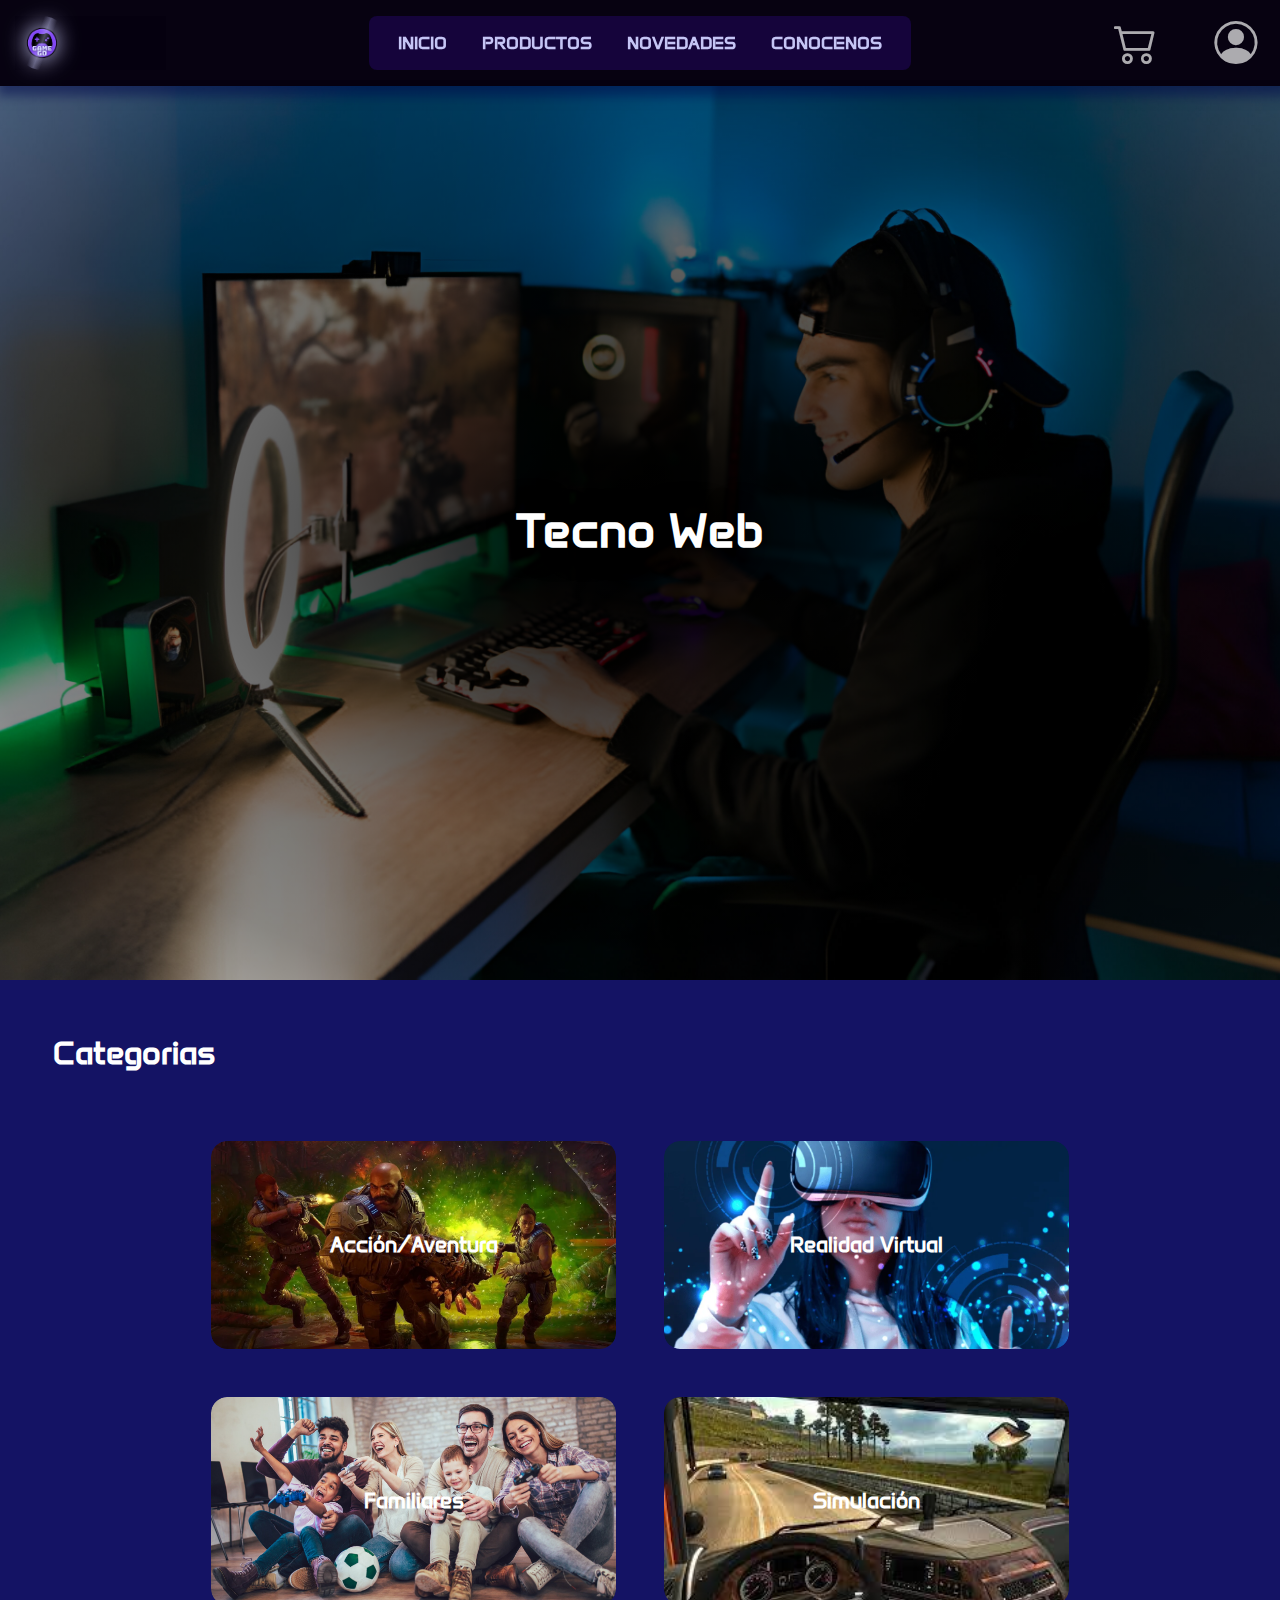
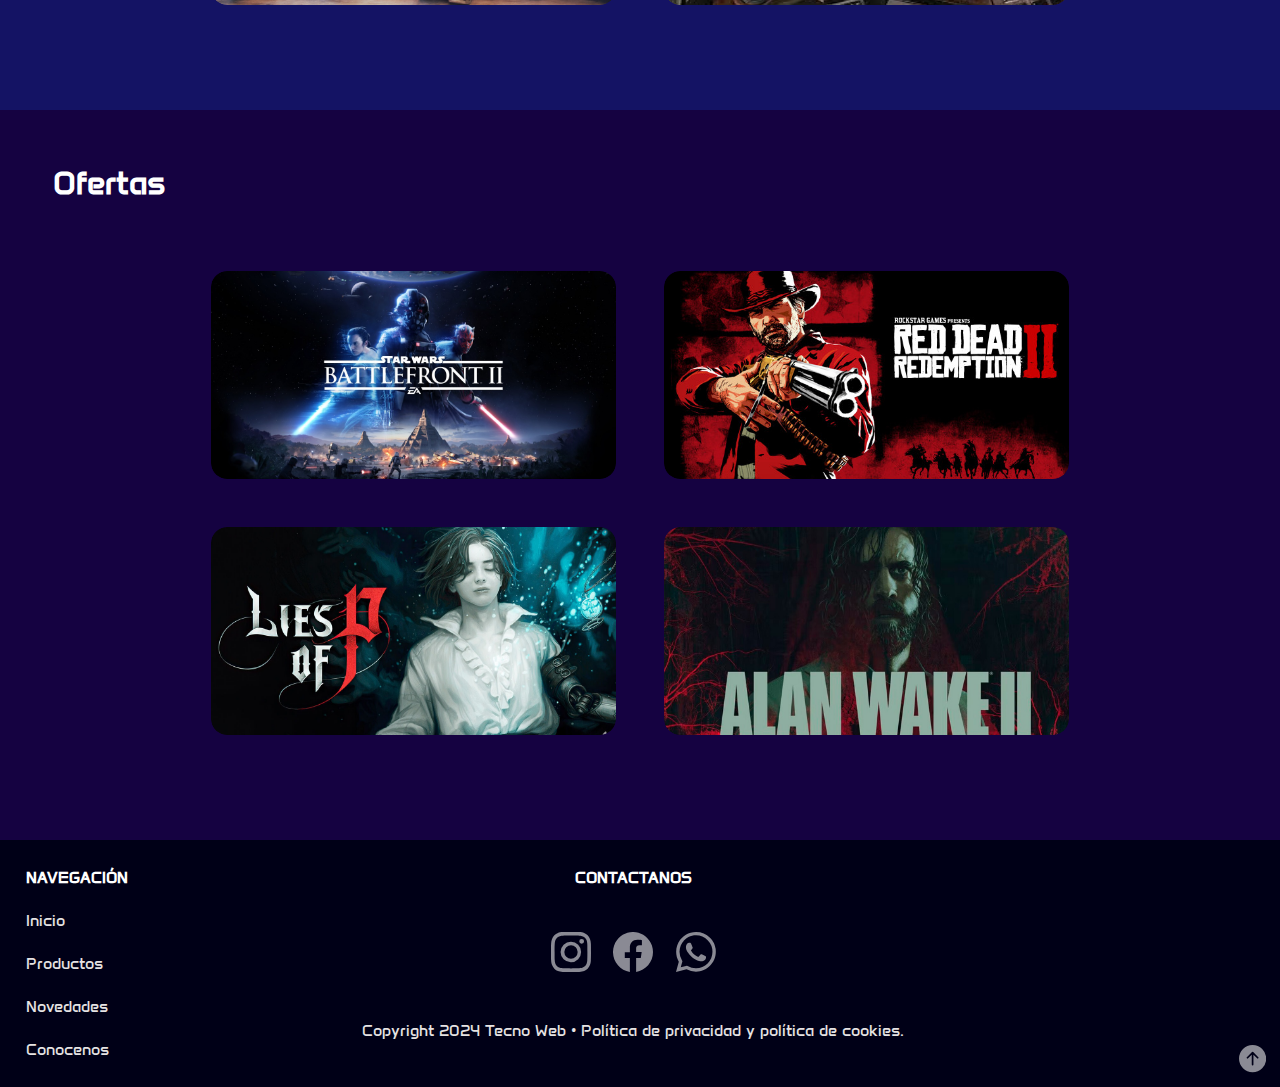
==== commit 11a96ffe: "Tipografia - Modificaciones" ====
--- a/index.html
+++ b/index.html
@@ -5,7 +5,10 @@
         <meta name="viewport" content="width=device-width, initial-scale=1.0">
         <title>TecnoWeb</title>
         <link rel="shortcut icon" href="./Imagenes/logoweb.png" type="image/x-icon">
-        <link rel="stylesheet" href="index.css">
+        <link rel="stylesheet" href="./css/index.css">
+        <link rel="preconnect" href="https://fonts.googleapis.com">
+        <link rel="preconnect" href="https://fonts.gstatic.com" crossorigin>
+        <link href="https://fonts.googleapis.com/css2?family=Aldrich&family=Anta&display=swap" rel="stylesheet">
         <link rel="stylesheet" href="https://cdn.jsdelivr.net/npm/bootstrap-icons@1.11.3/font/bootstrap-icons.min.css">
     </head>
     <body id="init">
@@ -23,7 +26,7 @@
                 <ul class="header-ul">
                     <li class="list-item"><a class="link" href="index.html">INICIO</a></li>
                     <li class="list-item"><a class="link" href="productos.html">PRODUCTOS</a></li>
-                    <li class="list-item"><a class="link" href="#">NOVEDADES</a></li>
+                    <li class="list-item"><a class="link" href="novedades.html">NOVEDADES</a></li>
                     <li class="list-item"><a class="link" href="conocenos.html">CONOCENOS</a></li>
                 </ul>
             </nav>
@@ -88,7 +91,7 @@
                 <ul class="footer-nav-list">
                     <li class="footer-item"><a class="footer-item-link" href="index.html">Inicio</a></li>
                     <li class="footer-item"><a class="footer-item-link" href="productos.html">Productos</a></li>
-                    <li class="footer-item"><a class="footer-item-link" href="#">Novedades</a></li>
+                    <li class="footer-item"><a class="footer-item-link" href="novedades.html">Novedades</a></li>
                     <li class="footer-item"><a class="footer-item-link" href="conocenos.html">Conocenos</a></li>
                 </ul>
             </div>
--- a/css/index.css
+++ b/css/index.css
@@ -0,0 +1,504 @@
+* {
+    margin: 0;
+    padding: 0;
+    box-sizing: border-box;
+    font-family: "Anta";
+    scroll-behavior: smooth;
+}
+.anta-regular {
+    font-family: "Anta", sans-serif;
+    font-weight: 400;
+    font-style: normal;
+  }  
+
+.header {
+    position: fixed;
+    top: 0;
+    left: 0;
+    width: 100%;
+    z-index: 10;
+    padding: 1rem 0.95rem;
+    display: flex;
+    justify-content: space-between;
+    align-items: center;
+    background-color: #05000ffd;
+    box-shadow: 3px 5px 10px 5px #00084b80;
+}
+
+.container_logo {
+    background-color: #05000F;
+    display: flex;
+    justify-content: center;
+    align-items: center;
+}
+
+.container_logo a {
+    position: relative;
+    text-decoration: none;
+    overflow: hidden;
+    border-radius: 50%;
+    filter: drop-shadow(0px 0px 11px #c9c9f5);
+    display: flex;
+}
+
+#logo {
+    border-radius: 50%;
+    width: 3.377rem;
+}
+
+@keyframes gradient-animation {
+    0% {
+        transform: translateX(-100%);
+    }
+
+    100% {
+        transform: translateX(100%);
+    }
+}
+
+.container_logo a::after {
+    content: "";
+    position: absolute;
+    top: 0;
+    left: 0;
+    height: 100%;
+    width: 100%;
+    background: linear-gradient(110deg, #ff030300 0%, #e3e3e300 40%, #c5c5f55d 50%, #e3e3e300 60%, #e3e3e300 100%);
+    animation: gradient-animation 5.3s ease-in-out infinite;
+}
+
+.nav-toggle-label {
+    display: flex;
+    flex-direction: column;
+    justify-content: center;
+}
+
+.nav-toggle-label>span {
+    width: 3rem;
+    margin: 3px;
+    border: 4.3px solid #cfc7ff;
+    box-shadow: 0px 0px 5px 0.5px #c5c5f5;
+    border-radius: 20px;
+}
+
+#nav-toggle,
+.container-account {
+    display: none;
+}
+
+#nav-toggle:checked~.header-nav {
+    display: flex;
+}
+
+.header-nav {
+    display: none;
+    position: absolute;
+    top: 4.6rem;
+    right: 0;
+    z-index: 10;
+    background-color: #180441e3;
+    width: 10rem;
+    border-radius: 0.5rem;
+}
+
+.header-ul {
+    list-style: none;
+    padding: 0.7rem 1.5rem;
+    width: 100%;
+    margin-bottom: 0;
+}
+
+.link {
+    text-decoration: none;
+    color: #c5c5f5;
+    font-weight: 700;
+    line-height: 2rem;
+}
+
+.link:hover {
+    text-decoration: underline;
+    text-shadow: 0px 0px 7px #b5b5f8;
+}
+
+.login {
+    text-decoration: none;
+    display: flex;
+    justify-content: center;
+    align-items: center;
+}
+
+/*Main*/
+.main {
+    padding-top: 5rem;
+}
+
+.main__img {
+    max-width: 100%;
+    object-fit: cover;
+    object-position: center;
+}
+
+.main__container-title-img {
+    position: relative;
+    display: flex;
+    justify-content: center;
+    align-items: center;
+}
+
+.main__container-title {
+    position: absolute;
+    width: 100%;
+}
+
+.main__title {
+    font-size: 2.377rem;
+    text-align: center;
+    color: #ffffff;
+    text-shadow: 0px 0px 30px #000000;
+}
+
+.main__container-img {
+    width: 100%;
+    height: 100vh;
+    background: radial-gradient(#000000 0%, #000000c2 25%, #0000008e 50%, #00000077 75%, #0000003a 100%), url("../Imagenes/image1.png");
+    background-position: center;
+    background-size: cover;
+}
+
+.main__oferts,
+.main__categories {
+    width: 100%;
+    display: flex;
+    justify-content: center;
+    align-items: center;
+}
+
+.main__oferts-title,
+.main__categories-title {
+    text-align: center;
+    color: #FFFFFF;
+}
+
+.main__container1 {
+    background-color: #141364;
+    display: flex;
+    flex-direction: column;
+    justify-content: center;
+    align-items: center;
+    padding: 1rem;
+    gap: 1rem;
+}
+
+.main__container2 {
+    background-color: #150241;
+    display: flex;
+    flex-direction: column;
+    justify-content: center;
+    align-items: center;
+    padding: 1rem;
+    gap: 1rem;
+}
+
+.main__container-oferts,
+.main__container-categories {
+    display: flex;
+    flex-direction: column;
+    width: 100%;
+    gap: 1rem;
+}
+
+.main__ofert,
+.main__category {
+    display: flex;
+    justify-content: center;
+    align-items: center;
+    position: relative;
+    width: 100%;
+    height: 11rem;
+    max-width: 50rem;
+    border-radius: 1rem;
+    overflow: hidden;
+    cursor: pointer;
+}
+
+.main__ofert:hover,
+.main__category:hover {
+    box-shadow: 0 8px 32px rgba(38, 45, 139, 0.369);
+    border: 3px solid rgba(244, 247, 247, .743);
+    scale: 1;
+}
+
+.main__category-title {
+    color: #FFFFFF;
+    font-size: 1.3rem;
+    text-align: center;
+    position: absolute;
+}
+
+.main__ofert-img,
+.main__category-img {
+    width: 100%;
+    max-width: 100%;
+    height: 100%;
+    object-fit: cover;
+    object-position: center;
+    border-radius: 1rem;
+}
+
+/*Footer*/
+.footer {
+    display: flex;
+    flex-direction: column;
+    justify-content: center;
+    align-self: center;
+    background-color: #000017;
+    color: #FFFFFF;
+    padding: 0.377rem;
+}
+
+.footer__copyright {
+    color: #e6e3e3;
+    text-align: center;
+    font-size: 0.85rem;
+    margin: 1rem;
+}
+
+.footer__container-social {
+    display: flex;
+    justify-content: center;
+    align-items: center;
+    width: 100%;
+}
+
+.footer__link-social {
+    text-decoration: none;
+    width: max-content;
+    margin: 0.75rem 0.7rem;
+    display: flex;
+    justify-content: center;
+    align-items: center;
+}
+
+.footer__social-facebook,
+.footer__social-instagram,
+.footer__social-whatsapp {
+    width: 2rem;
+    color: #ffffff8a;
+}
+
+.footer__social-facebook:hover,
+.footer__social-instagram:hover,
+.footer__social-whatsapp:hover {
+    transform: scale(1.2);
+    transition: all 1s ease-in-out 0.1s;
+    color: #ffffff;
+}
+
+.footer__button {
+    border: 0;
+    background-color: #000017;
+    width: 1.7rem;
+    text-decoration: none;
+}
+
+.footer__button-icon {
+    width: 100%;
+    color: #ffffff8a;
+}
+
+.footer__container-button {
+    margin: 0 0.5rem 0.3rem 0;
+    display: flex;
+    justify-content: flex-end;
+    align-items: center;
+}
+
+.footer__contac,
+.footer-nav {
+    padding: 0.625rem 1.25rem 0.625rem;
+    display: flex;
+    flex-direction: column;
+}
+
+.footer__contac-title,
+.footer-title {
+    font-size: 0.875rem;
+    font-weight: bold;
+    margin: 0.75rem 0;
+}
+
+.footer-nav-list {
+    list-style: none;
+    width: 100%;
+    display: flex;
+    flex-wrap: wrap;
+}
+
+.footer-item {
+    margin: 0.75rem 0;
+    width: 50%;
+}
+
+.footer-item-link {
+    font-size: 0.875rem;
+    text-decoration: none;
+    color: #e6e3e3;
+}
+
+@media(min-width:768px) {
+
+    .header-nav {
+        position: static;
+        left: 0;
+        top: 0;
+        display: flex;
+        width: auto;
+        margin: 0 1.7rem;
+    }
+
+    .header-ul {
+        display: flex;
+        flex-direction: row;
+        padding: 0.7rem;
+    }
+
+    .nav-toggle-label {
+        display: none;
+    }
+
+    .list-item {
+        margin: 0 0.5rem;
+        font-size: 1rem;
+    }
+
+    .container-account {
+        display: flex;
+        justify-content: space-between;
+        width: 9.3987rem;
+    }
+
+    .container_logo {
+        justify-content: start;
+        width: 9.3987rem;
+    }
+
+    .login {
+        width: 3.7rem;
+    }
+
+    .cart-nav {
+        text-decoration: none;
+        width: 3.7rem;
+    }
+
+    #cart,
+    #sesion {
+        font-size: 2.7rem;
+        color: #FFFFFFAB;
+    }
+
+    #img-sesion {
+        width: 3.7rem;
+        filter: drop-shadow(0px 0px 10px #7e7eee);
+    }
+
+    .main__container1,
+    .main__container2 {
+        padding: 3rem;
+    }
+
+    .main__container-oferts,
+    .main__container-categories {
+        padding: 2.3rem 0rem;
+        flex-flow: row wrap;
+        justify-content: center;
+        gap: 3rem;
+    }
+
+    .main__ofert,
+    .main__category {
+        width: 40%;
+        max-width: 25.3rem;
+    }
+
+    .main__oferts,
+    .main__categories {
+        justify-content: start;
+    }
+
+    .main__categories-title,
+    .main__oferts-title {
+        font-size: 2rem;
+    }
+
+    .main__title {
+        font-size: 3rem;
+    }
+
+    .footer__contac-title,
+    .footer-title {
+        font-size: 1rem;
+    }
+
+    .footer__social-facebook,
+    .footer__social-instagram,
+    .footer__social-whatsapp {
+        width: 2.5rem;
+    }
+
+    .footer__copyright,
+    .footer-item-link {
+        font-size: 0.973rem;
+    }
+}
+
+@media(min-width: 1000px) {
+
+    .main__ofert,
+    .main__category {
+        height: 13rem;
+    }
+
+    .main__container1,
+    .main__container2 {
+        padding: 3.3rem;
+    }
+
+    .main__container-oferts,
+    .main__container-categories {
+        padding: 3.3rem;
+    }
+
+    .footer {
+        flex-direction: row;
+        justify-content: space-between;
+    }
+
+    .footer-nav-list {
+        flex-direction: column;
+    }
+
+    .footer__contac {
+        align-items: center;
+    }
+
+    .footer__container-social {
+        margin: 1.3rem 0;
+    }
+
+    .footer__container-button {
+        width: 9.2044rem;
+        align-items: end;
+    }
+}
+
+@media(min-width: 1024px) {
+    .header-nav {
+        margin: 0;
+    }
+
+    .list-item {
+        font-size: 1.1rem;
+        margin: 0 1.1rem;
+    }
+}